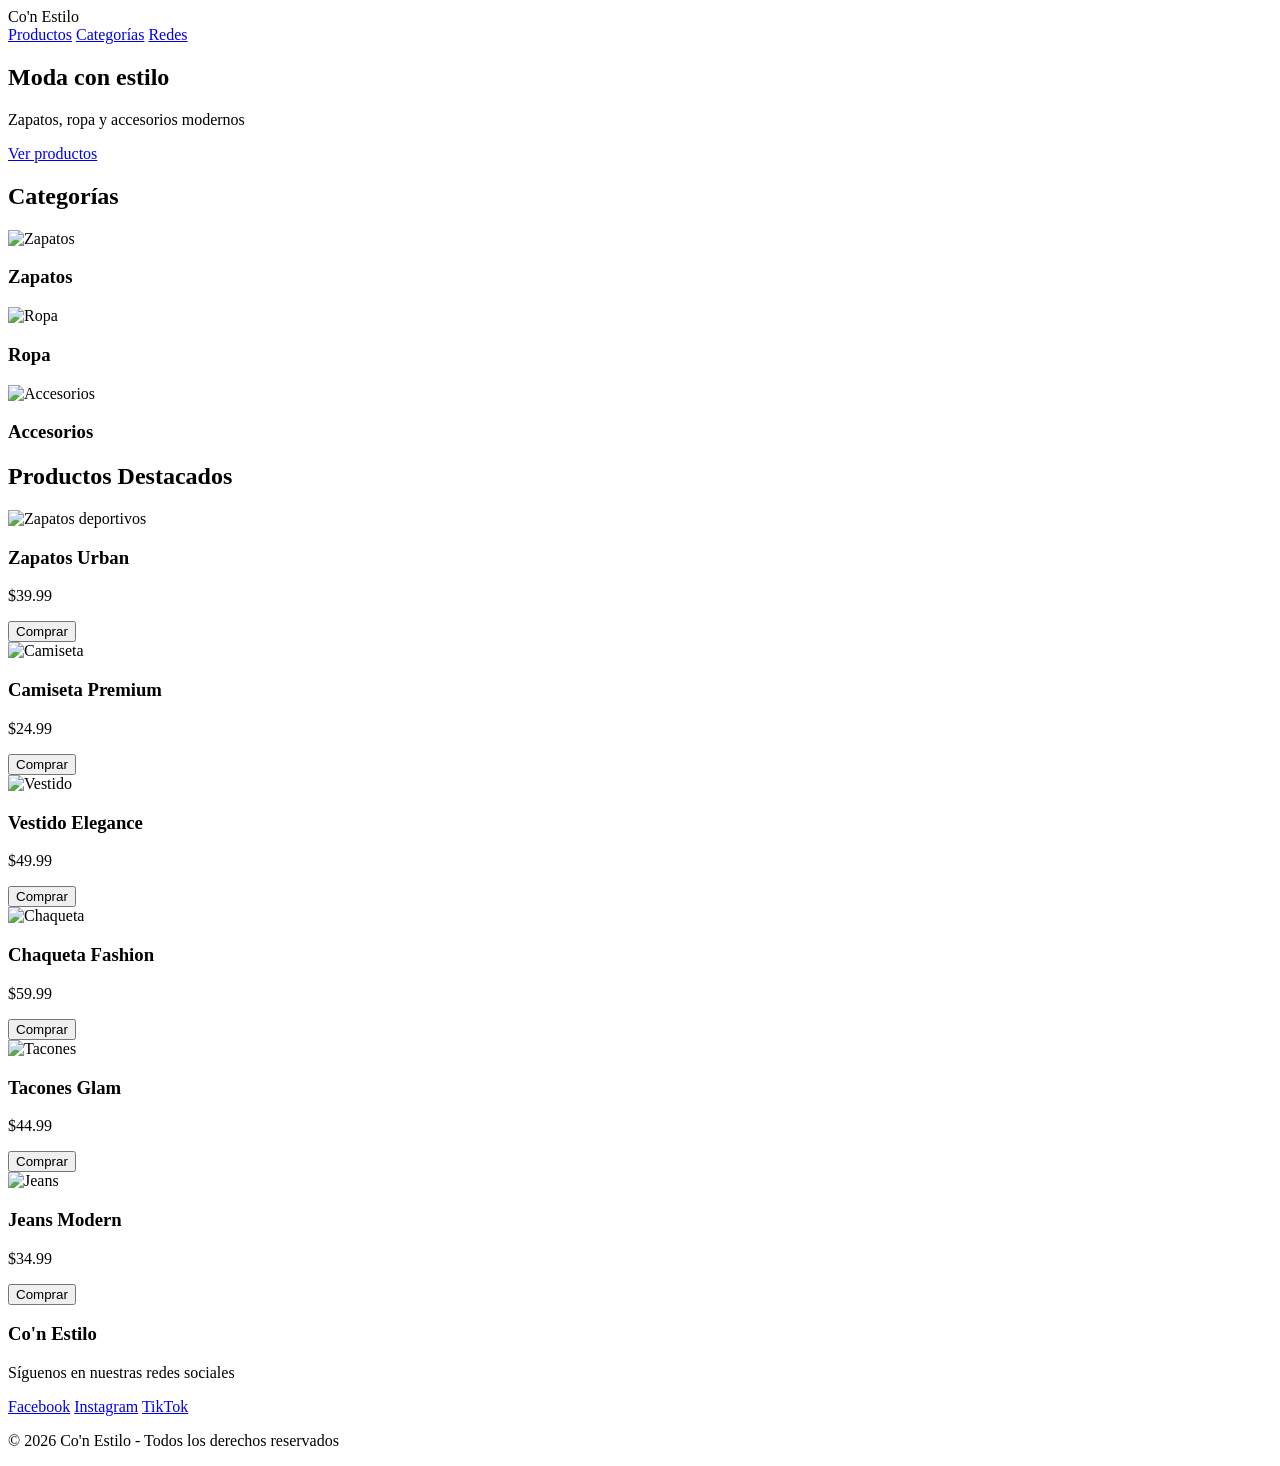
==== Index.html @ b7efd3d3 "Create Index.html" ====
<!DOCTYPE html>
<html lang="es">
<head>
    <meta charset="UTF-8">
    <meta name="viewport" content="width=device-width, initial-scale=1.0">
    <title>Co'n Estilo</title>
    <link rel="stylesheet" href="style.css">
    <link rel="preconnect" href="https://fonts.googleapis.com">
    <link rel="preconnect" href="https://fonts.gstatic.com" crossorigin>
    <link href="https://fonts.googleapis.com/css2?family=Poppins:wght@300;400;500;600;700&display=swap" rel="stylesheet">
</head>
<body>

<header>
    <div class="logo">Co'n Estilo</div>

    <nav>
        <a href="#productos">Productos</a>
        <a href="#categorias">Categorías</a>
        <a href="#redes">Redes</a>
    </nav>
</header>

<section class="hero">
    <div class="overlay">
        <h1>Moda con estilo</h1>
        <p>Zapatos, ropa y accesorios modernos</p>
        <a href="#productos" class="btn">Ver productos</a>
    </div>
</section>

<section id="categorias" class="categorias">
    <h2>Categorías</h2>

    <div class="categoria-grid">

        <div class="categoria-card">
            <img src="https://images.unsplash.com/photo-1542291026-7eec264c27ff?q=80&w=1000&auto=format&fit=crop" alt="Zapatos">
            <h3>Zapatos</h3>
        </div>

        <div class="categoria-card">
            <img src="https://images.unsplash.com/photo-1483985988355-763728e1935b?q=80&w=1000&auto=format&fit=crop" alt="Ropa">
            <h3>Ropa</h3>
        </div>

        <div class="categoria-card">
            <img src="https://images.unsplash.com/photo-1523170335258-f5ed11844a49?q=80&w=1000&auto=format&fit=crop" alt="Accesorios">
            <h3>Accesorios</h3>
        </div>

    </div>
</section>

<section id="productos" class="productos">
    <h2>Productos Destacados</h2>

    <div class="productos-grid">

        <div class="producto-card">
            <img src="https://images.unsplash.com/photo-1542291026-7eec264c27ff?q=80&w=1000&auto=format&fit=crop" alt="Zapatos deportivos">
            <h3>Zapatos Urban</h3>
            <p>$39.99</p>
            <button onclick="comprar('Zapatos Urban')">Comprar</button>
        </div>

        <div class="producto-card">
            <img src="https://images.unsplash.com/photo-1521572163474-6864f9cf17ab?q=80&w=1000&auto=format&fit=crop" alt="Camiseta">
            <h3>Camiseta Premium</h3>
            <p>$24.99</p>
            <button onclick="comprar('Camiseta Premium')">Comprar</button>
        </div>

        <div class="producto-card">
            <img src="https://images.unsplash.com/photo-1496747611176-843222e1e57c?q=80&w=1000&auto=format&fit=crop" alt="Vestido">
            <h3>Vestido Elegance</h3>
            <p>$49.99</p>
            <button onclick="comprar('Vestido Elegance')">Comprar</button>
        </div>

        <div class="producto-card">
            <img src="https://images.unsplash.com/photo-1512436991641-6745cdb1723f?q=80&w=1000&auto=format&fit=crop" alt="Chaqueta">
            <h3>Chaqueta Fashion</h3>
            <p>$59.99</p>
            <button onclick="comprar('Chaqueta Fashion')">Comprar</button>
        </div>

        <div class="producto-card">
            <img src="https://images.unsplash.com/photo-1525966222134-fcfa99b8ae77?q=80&w=1000&auto=format&fit=crop" alt="Tacones">
            <h3>Tacones Glam</h3>
            <p>$44.99</p>
            <button onclick="comprar('Tacones Glam')">Comprar</button>
        </div>

        <div class="producto-card">
            <img src="https://images.unsplash.com/photo-1503341455253-b2e723bb3dbb?q=80&w=1000&auto=format&fit=crop" alt="Jeans">
            <h3>Jeans Modern</h3>
            <p>$34.99</p>
            <button onclick="comprar('Jeans Modern')">Comprar</button>
        </div>

    </div>
</section>

<footer id="redes">
    <h3>Co'n Estilo</h3>
    <p>Síguenos en nuestras redes sociales</p>

    <div class="sociales">
        <a href="#">Facebook</a>
        <a href="#">Instagram</a>
        <a href="#">TikTok</a>
    </div>

    <p class="copy">© 2026 Co'n Estilo - Todos los derechos reservados</p>
</footer>

<script src="script.js"></script>
</body>
</html>
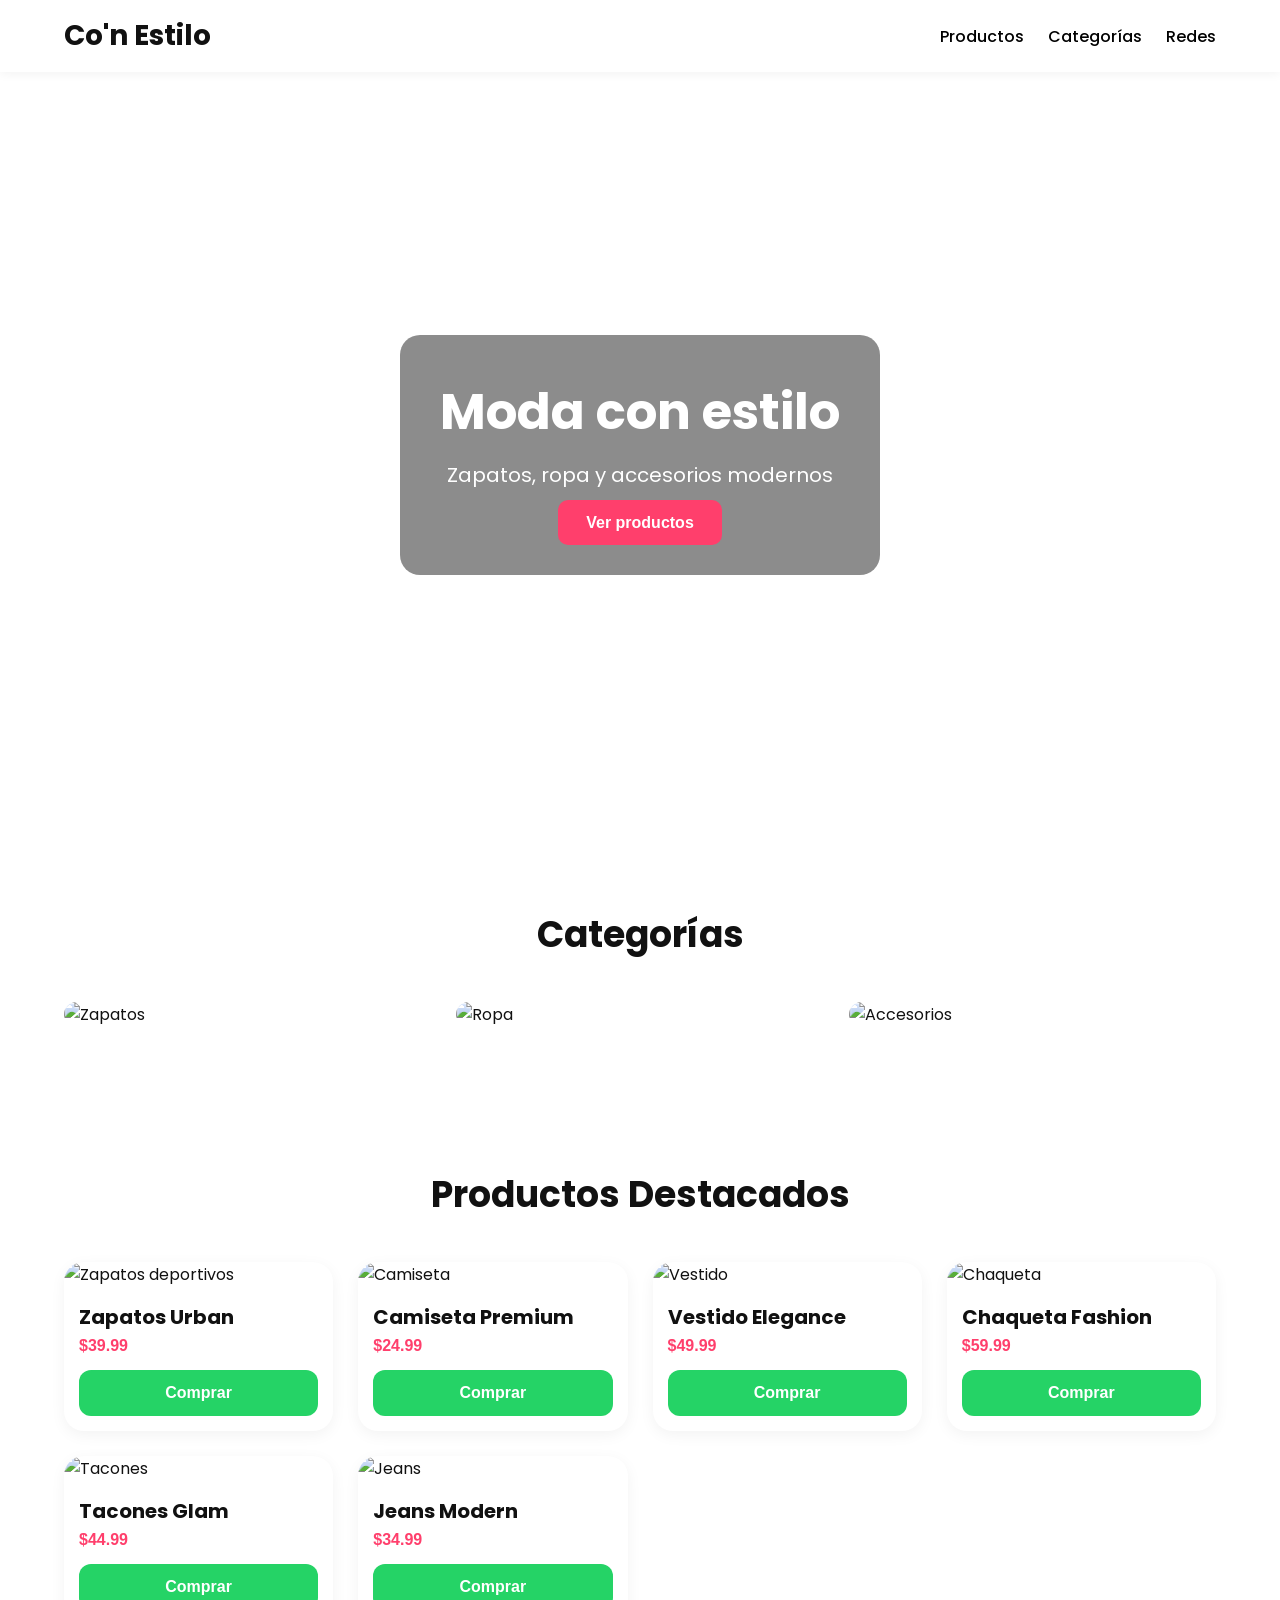
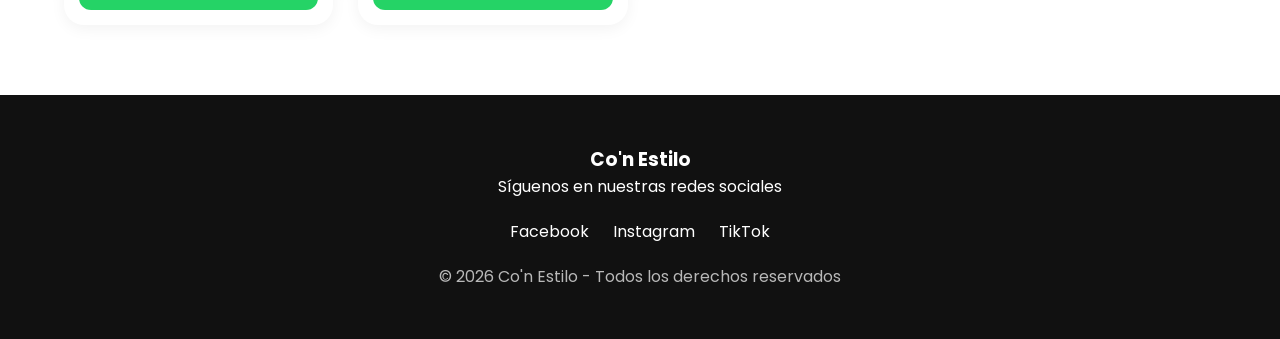
==== commit cceb420f: "Update Index.html" ====
--- a/Index.html
+++ b/Index.html
@@ -5,9 +5,7 @@
     <meta name="viewport" content="width=device-width, initial-scale=1.0">
     <title>Co'n Estilo</title>
     <link rel="stylesheet" href="style.css">
-    <link rel="preconnect" href="https://fonts.googleapis.com">
-    <link rel="preconnect" href="https://fonts.gstatic.com" crossorigin>
-    <link href="https://fonts.googleapis.com/css2?family=Poppins:wght@300;400;500;600;700&display=swap" rel="stylesheet">
+    
 </head>
 <body>
 
--- a/style.css
+++ b/style.css
@@ -0,0 +1,404 @@
+* {
+    margin: 0;
+    padding: 0;
+    box-sizing: border-box;
+}
+
+body {
+    font-family: 'Poppins', sans-serif;
+    background: #ffffff;
+    color: #111;
+}
+
+header {
+    display: flex;
+    justify-content: space-between;
+    align-items: center;
+    padding: 15px 5%;
+    background: white;
+    position: sticky;
+    top: 0;
+    z-index: 1000;
+    box-shadow: 0 2px 10px rgba(0,0,0,0.05);
+}
+
+.logo {
+    font-size: 28px;
+    font-weight: 700;
+}
+
+nav a {
+    text-decoration: none;
+    color: black;
+    margin-left: 20px;
+    font-weight: 500;
+    transition: 0.3s;
+}
+
+nav a:hover {
+    color: #ff3f6c;
+}
+
+.hero {
+    height: 85vh;
+    background-image: url('https://images.unsplash.com/photo-1445205170230-053b83016050?q=80&w=1600&auto=format&fit=crop');
+    background-size: cover;
+    background-position: center;
+    display: flex;
+    align-items: center;
+    justify-content: center;
+}
+
+.overlay {
+    background: rgba(0,0,0,0.45);
+    padding: 40px;
+    border-radius: 20px;
+    text-align: center;
+    color: white;
+}
+
+.overlay h1 {
+    font-size: 50px;
+    margin-bottom: 10px;
+}
+
+.overlay p {
+    font-size: 20px;
+    margin-bottom: 20px;
+}
+
+.btn {
+    background: #ff3f6c;
+    color: white;
+    padding: 14px 28px;
+    text-decoration: none;
+    border-radius: 10px;
+    font-weight: 600;
+}
+
+.categorias,
+.productos {
+    padding: 70px 5%;
+}
+
+.categorias h2,
+.productos h2 {
+    text-align: center;
+    margin-bottom: 40px;
+    font-size: 36px;
+}
+
+.categoria-grid {
+    display: grid;
+    grid-template-columns: repeat(auto-fit, minmax(250px, 1fr));
+    gap: 25px;
+}
+
+.categoria-card {
+    overflow: hidden;
+    border-radius: 20px;
+    position: relative;
+    cursor: pointer;
+}
+
+.categoria-card img {
+    width: 100%;
+    height: 350px;
+    object-fit: cover;
+    transition: 0.4s;
+}
+
+.categoria-card:hover img {
+    transform: scale(1.08);
+}
+
+.categoria-card h3 {
+    position: absolute;
+    bottom: 20px;
+    left: 20px;
+    color: white;
+    font-size: 28px;
+}
+
+.productos-grid {
+    display: grid;
+    grid-template-columns: repeat(4, 1fr);
+    gap: 25px;
+}
+
+.producto-card {
+    background: white;
+    border-radius: 20px;
+    overflow: hidden;
+    transition: 0.3s;
+    box-shadow: 0 4px 15px rgba(0,0,0,0.05);
+}
+
+.producto-card:hover {
+    transform: translateY(-5px);
+}
+
+.producto-card img {
+    width: 100%;
+    height: 300px;
+    object-fit: cover;
+}
+
+.producto-card h3 {
+    padding: 15px 15px 5px;
+    font-size: 20px;
+}
+
+.producto-card p {
+    padding: 0 15px 15px;
+    color: #ff3f6c;
+    font-weight: 600;
+}
+
+.producto-card button {
+    width: calc(100% - 30px);
+    margin: 0 15px 15px;
+    padding: 14px;
+    border: none;
+    border-radius: 12px;
+    background: #25d366;
+    color: white;
+    font-size: 16px;
+    font-weight: 600;
+    cursor: pointer;
+    transition: 0.3s;
+}
+
+.producto-card button:hover {
+    background: #1ebe5d;
+}
+
+footer {
+    background: #111;
+    color: white;
+    text-align: center;
+    padding: 50px 20px;
+}
+
+.sociales {
+    margin: 20px 0;
+}
+
+.sociales a {
+    color: white;
+    text-decoration: none;
+    margin: 0 10px;
+}
+
+.copy {
+    margin-top: 20px;
+    opacity: 0.7;
+}
+
+@media (max-width: 900px) {
+
+    .productos-grid {
+        grid-template-columns: repeat(2, 1fr);
+    }
+
+    .overlay h1 {
+        font-size: 36px;
+    }
+
+}
+
+@media (max-width: 600px) {
+
+    header {
+        flex-direction: column;
+        gap: 10px;
+    }
+
+    nav {
+        display: flex;
+        gap: 10px;
+    }
+
+    nav a {
+        margin-left: 0;
+        font-size: 14px;
+    }
+
+    .hero {
+        height: 70vh;
+    }
+
+    .overlay {
+        width: 90%;
+    }
+
+    .overlay h1 {
+        font-size: 28px;
+    }
+
+    .overlay p {
+        font-size: 16px;
+    }
+
+    .productos-grid {
+        grid-template-columns: repeat(2, 1fr);
+        gap: 15px;
+    }
+
+    .producto-card img {
+        height: 220px;
+    }
+
+    .producto-card h3 {
+        font-size: 16px;
+    }
+
+    .producto-card p {
+        font-size: 14px;
+    }
+
+    .producto-card button {
+        font-size: 14px;
+        padding: 10px;
+    }
+
+}
+
+@font-face {
+    font-family: 'Poppins';
+    src: url('fonts/Poppins-Regular.ttf');
+    font-weight: 400;
+}
+
+@font-face {
+    font-family: 'Poppins';
+    src: url('fonts/Poppins-Medium.ttf');
+    font-weight: 500;
+}
+
+@font-face {
+    font-family: 'Poppins';
+    src: url('fonts/Poppins-SemiBold.ttf');
+    font-weight: 600;
+}
+
+@font-face {
+    font-family: 'Poppins';
+    src: url('fonts/Poppins-Bold.ttf');
+    font-weight: 700;
+}
+
+
+
+
+
+
+
+
+
+
+
+
+
+
+
+
+
+
+
+
+
+
+
+
+
+
+
+
+
+
+
+
+
+
+
+
+
+
+
+
+
+
+
+
+
+
+
+
+
+
+
+
+
+
+
+
+
+
+
+
+
+
+
+
+
+
+
+
+
+
+
+
+
+
+
+
+
+
+
+
+
+
+
+
+
+
+
+
+
+
+
+
+
+
+
+
+
+
+
+
+
+
+
+
+
+
+
+
+
+
+
+
+
+
+
